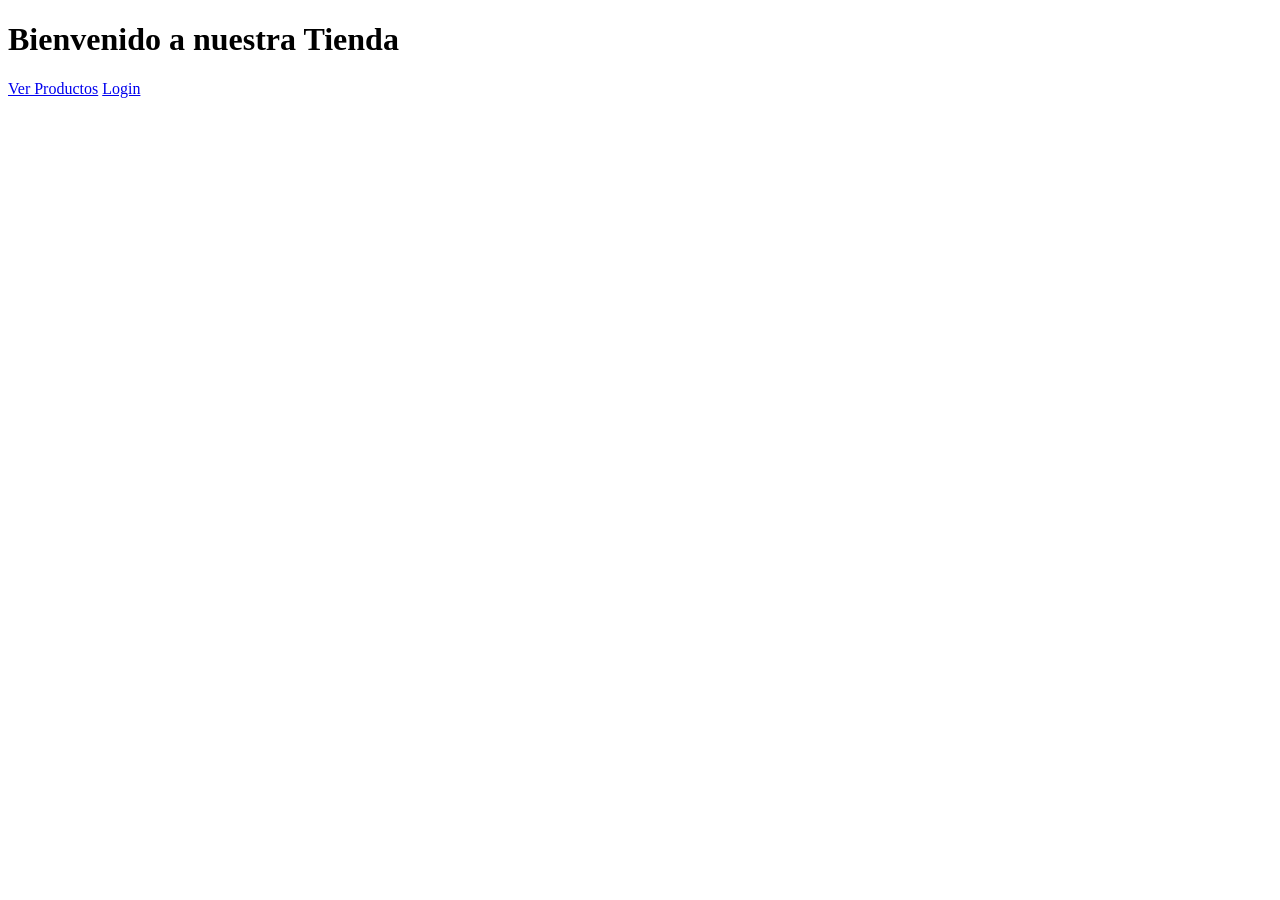
==== web/templates/index.html @ 642c87dd "implementacion de estrucutra y despligue en la web" ====
<!DOCTYPE html>
<html>
<head>
    <title>E-Commerce</title>
    <link rel="stylesheet" href="/static/css/styles.css">
</head>
<body>
    <h1>Bienvenido a nuestra Tienda</h1>
    <a href="/productos">Ver Productos</a>
    <a href="/login">Login</a>
</body>
</html>
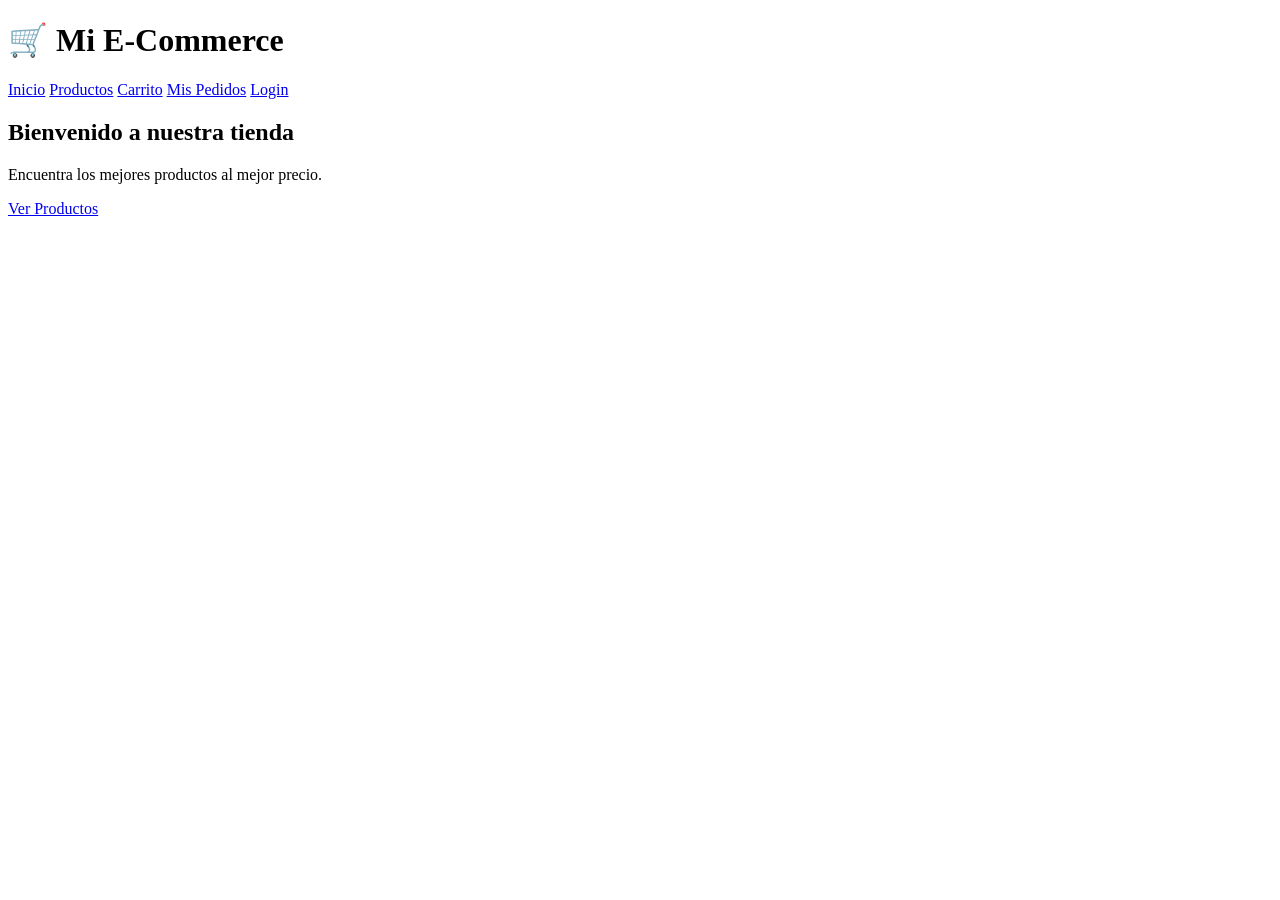
==== commit fd19440a: "correccion  de login admin" ====
--- a/web/templates/index.html
+++ b/web/templates/index.html
@@ -1,12 +1,27 @@
 <!DOCTYPE html>
-<html>
+<html lang="es">
 <head>
-    <title>E-Commerce</title>
+    <meta charset="UTF-8">
+    <meta name="viewport" content="width=device-width, initial-scale=1.0">
+    <title>E-Commerce - Inicio</title>
     <link rel="stylesheet" href="/static/css/styles.css">
 </head>
 <body>
-    <h1>Bienvenido a nuestra Tienda</h1>
-    <a href="/productos">Ver Productos</a>
-    <a href="/login">Login</a>
+    <header>
+        <h1>🛒 Mi E-Commerce</h1>
+        <nav>
+            <a href="/">Inicio</a>
+            <a href="/productos">Productos</a>
+            <a href="/carrito">Carrito</a>
+            <a href="/pedidos">Mis Pedidos</a>
+            <a href="/login">Login</a>
+        </nav>
+    </header>
+
+    <main>
+        <h2>Bienvenido a nuestra tienda</h2>
+        <p>Encuentra los mejores productos al mejor precio.</p>
+        <a href="/productos" class="btn">Ver Productos</a>
+    </main>
 </body>
 </html>
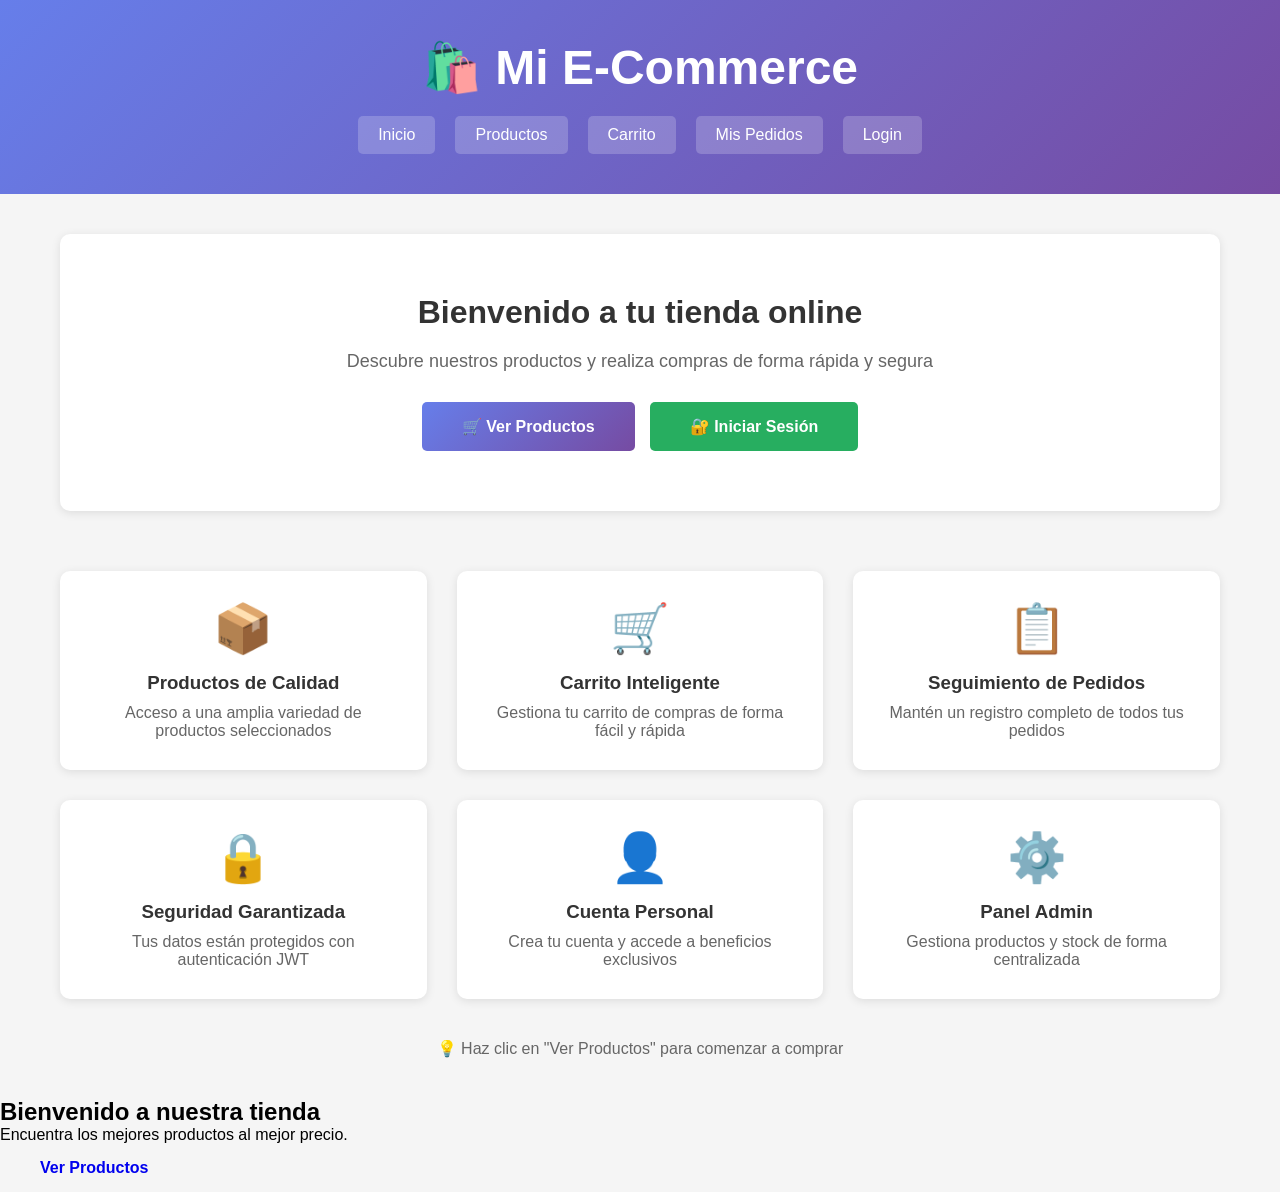
==== commit 2f64d676: "carrito corregido con mejores estilos y con la funcionalidad de crud de admin y funcionalidad de rol" ====
--- a/web/templates/index.html
+++ b/web/templates/index.html
@@ -4,19 +4,123 @@
     <meta charset="UTF-8">
     <meta name="viewport" content="width=device-width, initial-scale=1.0">
     <title>E-Commerce - Inicio</title>
-    <link rel="stylesheet" href="/static/css/styles.css">
+    <style>
+        * { margin: 0; padding: 0; box-sizing: border-box; }
+        body { font-family: 'Segoe UI', Tahoma, Geneva, Verdana, sans-serif; background: #f5f5f5; }
+        header { background: linear-gradient(135deg, #667eea 0%, #764ba2 100%); color: white; padding: 40px 20px; text-align: center; }
+        h1 { font-size: 48px; margin-bottom: 20px; }
+        nav { display: flex; justify-content: center; gap: 20px; flex-wrap: wrap; }
+        nav a { color: white; text-decoration: none; padding: 10px 20px; background: rgba(255,255,255,0.2); border-radius: 5px; transition: 0.3s; }
+        nav a:hover { background: rgba(255,255,255,0.4); }
+        .container { max-width: 1200px; margin: 40px auto; padding: 0 20px; }
+        .hero { background: white; padding: 60px 40px; text-align: center; border-radius: 10px; box-shadow: 0 2px 10px rgba(0,0,0,0.1); }
+        .hero h2 { color: #333; margin-bottom: 20px; font-size: 32px; }
+        .hero p { color: #666; margin-bottom: 30px; font-size: 18px; }
+        .cta-buttons { display: flex; gap: 15px; justify-content: center; flex-wrap: wrap; }
+        .btn { padding: 15px 40px; border: none; border-radius: 5px; font-size: 16px; font-weight: bold; cursor: pointer; text-decoration: none; display: inline-block; }
+        .btn-primary { background: linear-gradient(135deg, #667eea 0%, #764ba2 100%); color: white; }
+        .btn-primary:hover { transform: translateY(-2px); box-shadow: 0 5px 15px rgba(102,126,234,0.4); }
+        .btn-secondary { background: #27ae60; color: white; }
+        .btn-secondary:hover { background: #229954; }
+        .features { display: grid; grid-template-columns: repeat(auto-fit, minmax(280px, 1fr)); gap: 30px; margin-top: 60px; }
+        .feature { background: white; padding: 30px; border-radius: 10px; text-align: center; box-shadow: 0 2px 10px rgba(0,0,0,0.1); }
+        .feature-icon { font-size: 48px; margin-bottom: 15px; }
+        .feature h3 { color: #333; margin-bottom: 10px; }
+        .feature p { color: #666; }
+        .status { text-align: center; margin-top: 40px; color: #666; }
+    </style>
 </head>
 <body>
     <header>
-        <h1>🛒 Mi E-Commerce</h1>
+        <h1>🛍️ Mi E-Commerce</h1>
         <nav>
-            <a href="/">Inicio</a>
+            <a href="#inicio">Inicio</a>
             <a href="/productos">Productos</a>
             <a href="/carrito">Carrito</a>
             <a href="/pedidos">Mis Pedidos</a>
             <a href="/login">Login</a>
         </nav>
     </header>
+
+    <div class="container">
+        <div class="hero">
+            <h2>Bienvenido a tu tienda online</h2>
+            <p>Descubre nuestros productos y realiza compras de forma rápida y segura</p>
+            <div class="cta-buttons">
+                <button class="btn btn-primary" onclick="goToProductos()">🛒 Ver Productos</button>
+                <button class="btn btn-secondary" onclick="goToLogin()">🔐 Iniciar Sesión</button>
+            </div>
+        </div>
+
+        <div class="features">
+            <div class="feature">
+                <div class="feature-icon">📦</div>
+                <h3>Productos de Calidad</h3>
+                <p>Acceso a una amplia variedad de productos seleccionados</p>
+            </div>
+            <div class="feature">
+                <div class="feature-icon">🛒</div>
+                <h3>Carrito Inteligente</h3>
+                <p>Gestiona tu carrito de compras de forma fácil y rápida</p>
+            </div>
+            <div class="feature">
+                <div class="feature-icon">📋</div>
+                <h3>Seguimiento de Pedidos</h3>
+                <p>Mantén un registro completo de todos tus pedidos</p>
+            </div>
+            <div class="feature">
+                <div class="feature-icon">🔒</div>
+                <h3>Seguridad Garantizada</h3>
+                <p>Tus datos están protegidos con autenticación JWT</p>
+            </div>
+            <div class="feature">
+                <div class="feature-icon">👤</div>
+                <h3>Cuenta Personal</h3>
+                <p>Crea tu cuenta y accede a beneficios exclusivos</p>
+            </div>
+            <div class="feature">
+                <div class="feature-icon">⚙️</div>
+                <h3>Panel Admin</h3>
+                <p>Gestiona productos y stock de forma centralizada</p>
+            </div>
+        </div>
+
+        <div class="status">
+            <p id="statusText">💡 Haz clic en "Ver Productos" para comenzar a comprar</p>
+        </div>
+    </div>
+
+    <script>
+        function goToProductos() {
+            if (localStorage.getItem('token')) {
+                window.location.href = '/productos';
+            } else {
+                window.location.href = '/login';
+            }
+        }
+
+        function goToLogin() {
+            if (localStorage.getItem('token')) {
+                const rol = localStorage.getItem('rol_id');
+                window.location.href = rol === '1' ? '/admin/productos' : '/productos';
+            } else {
+                window.location.href = '/login';
+            }
+        }
+
+        // Si ya está logueado, redirigir automáticamente
+        if (localStorage.getItem('token')) {
+            const rol = localStorage.getItem('rol_id');
+            const status = document.getElementById('statusText');
+            if (rol === '1') {
+                status.textContent = '✓ Sesión iniciada como Administrador';
+            } else {
+                status.textContent = '✓ Sesión iniciada como Usuario';
+            }
+        }
+    </script>
+</body>
+</html>
 
     <main>
         <h2>Bienvenido a nuestra tienda</h2>
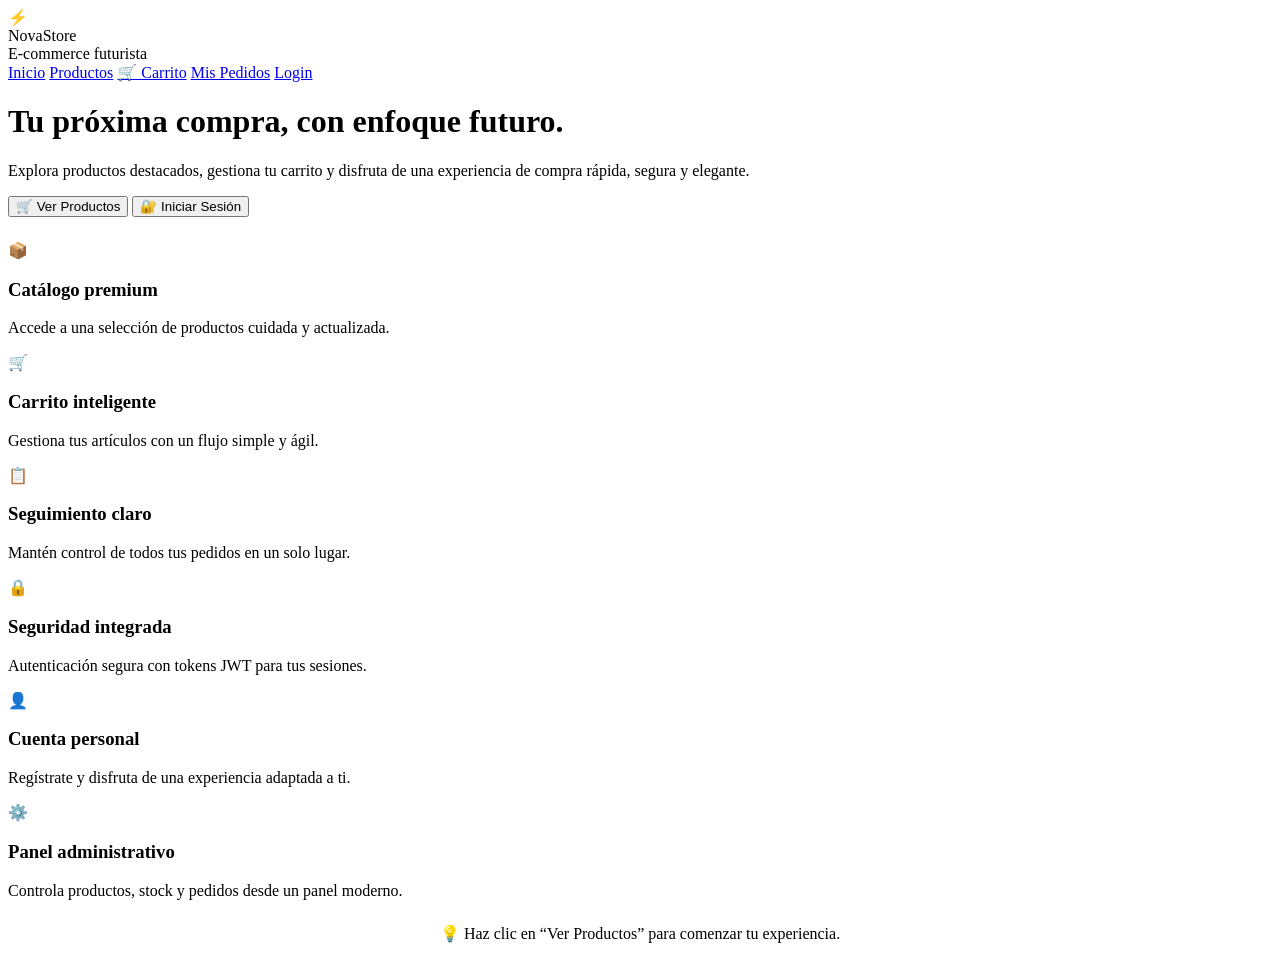
==== commit 5f6cc9c8: "proyecto fina terminado" ====
--- a/web/templates/index.html
+++ b/web/templates/index.html
@@ -4,93 +4,89 @@
     <meta charset="UTF-8">
     <meta name="viewport" content="width=device-width, initial-scale=1.0">
     <title>E-Commerce - Inicio</title>
-    <style>
-        * { margin: 0; padding: 0; box-sizing: border-box; }
-        body { font-family: 'Segoe UI', Tahoma, Geneva, Verdana, sans-serif; background: #f5f5f5; }
-        header { background: linear-gradient(135deg, #667eea 0%, #764ba2 100%); color: white; padding: 40px 20px; text-align: center; }
-        h1 { font-size: 48px; margin-bottom: 20px; }
-        nav { display: flex; justify-content: center; gap: 20px; flex-wrap: wrap; }
-        nav a { color: white; text-decoration: none; padding: 10px 20px; background: rgba(255,255,255,0.2); border-radius: 5px; transition: 0.3s; }
-        nav a:hover { background: rgba(255,255,255,0.4); }
-        .container { max-width: 1200px; margin: 40px auto; padding: 0 20px; }
-        .hero { background: white; padding: 60px 40px; text-align: center; border-radius: 10px; box-shadow: 0 2px 10px rgba(0,0,0,0.1); }
-        .hero h2 { color: #333; margin-bottom: 20px; font-size: 32px; }
-        .hero p { color: #666; margin-bottom: 30px; font-size: 18px; }
-        .cta-buttons { display: flex; gap: 15px; justify-content: center; flex-wrap: wrap; }
-        .btn { padding: 15px 40px; border: none; border-radius: 5px; font-size: 16px; font-weight: bold; cursor: pointer; text-decoration: none; display: inline-block; }
-        .btn-primary { background: linear-gradient(135deg, #667eea 0%, #764ba2 100%); color: white; }
-        .btn-primary:hover { transform: translateY(-2px); box-shadow: 0 5px 15px rgba(102,126,234,0.4); }
-        .btn-secondary { background: #27ae60; color: white; }
-        .btn-secondary:hover { background: #229954; }
-        .features { display: grid; grid-template-columns: repeat(auto-fit, minmax(280px, 1fr)); gap: 30px; margin-top: 60px; }
-        .feature { background: white; padding: 30px; border-radius: 10px; text-align: center; box-shadow: 0 2px 10px rgba(0,0,0,0.1); }
-        .feature-icon { font-size: 48px; margin-bottom: 15px; }
-        .feature h3 { color: #333; margin-bottom: 10px; }
-        .feature p { color: #666; }
-        .status { text-align: center; margin-top: 40px; color: #666; }
-    </style>
+    <link rel="stylesheet" href="/static/css/styles.css">
 </head>
 <body>
-    <header>
-        <h1>🛍️ Mi E-Commerce</h1>
-        <nav>
-            <a href="#inicio">Inicio</a>
-            <a href="/productos">Productos</a>
-            <a href="/carrito">Carrito</a>
-            <a href="/pedidos">Mis Pedidos</a>
-            <a href="/login">Login</a>
-        </nav>
-    </header>
+    <div class="page-shell">
+        <header class="topbar">
+            <div class="brand">
+                <div class="brand-mark">⚡</div>
+                <div>
+                    <div>NovaStore</div>
+                    <div class="muted">E-commerce futurista</div>
+                </div>
+            </div>
+            <nav class="nav-links">
+                <a href="#inicio">Inicio</a>
+                <a href="/productos">Productos</a>
+                <a id="navActionLink" href="/carrito">Carrito</a>
+                <a href="/pedidos">Mis Pedidos</a>
+                <a href="/login">Login</a>
+            </nav>
+        </header>
 
-    <div class="container">
-        <div class="hero">
-            <h2>Bienvenido a tu tienda online</h2>
-            <p>Descubre nuestros productos y realiza compras de forma rápida y segura</p>
-            <div class="cta-buttons">
+        <main class="hero" id="inicio">
+            <h1>Tu próxima compra, con enfoque futuro.</h1>
+            <p>Explora productos destacados, gestiona tu carrito y disfruta de una experiencia de compra rápida, segura y elegante.</p>
+            <div class="hero-actions">
                 <button class="btn btn-primary" onclick="goToProductos()">🛒 Ver Productos</button>
                 <button class="btn btn-secondary" onclick="goToLogin()">🔐 Iniciar Sesión</button>
             </div>
-        </div>
+        </main>
 
-        <div class="features">
-            <div class="feature">
+        <section class="features-grid" style="margin-top: 24px;">
+            <article class="feature-card">
                 <div class="feature-icon">📦</div>
-                <h3>Productos de Calidad</h3>
-                <p>Acceso a una amplia variedad de productos seleccionados</p>
-            </div>
-            <div class="feature">
+                <h3>Catálogo premium</h3>
+                <p>Accede a una selección de productos cuidada y actualizada.</p>
+            </article>
+            <article class="feature-card">
                 <div class="feature-icon">🛒</div>
-                <h3>Carrito Inteligente</h3>
-                <p>Gestiona tu carrito de compras de forma fácil y rápida</p>
-            </div>
-            <div class="feature">
+                <h3>Carrito inteligente</h3>
+                <p>Gestiona tus artículos con un flujo simple y ágil.</p>
+            </article>
+            <article class="feature-card">
                 <div class="feature-icon">📋</div>
-                <h3>Seguimiento de Pedidos</h3>
-                <p>Mantén un registro completo de todos tus pedidos</p>
-            </div>
-            <div class="feature">
+                <h3>Seguimiento claro</h3>
+                <p>Mantén control de todos tus pedidos en un solo lugar.</p>
+            </article>
+            <article class="feature-card">
                 <div class="feature-icon">🔒</div>
-                <h3>Seguridad Garantizada</h3>
-                <p>Tus datos están protegidos con autenticación JWT</p>
-            </div>
-            <div class="feature">
+                <h3>Seguridad integrada</h3>
+                <p>Autenticación segura con tokens JWT para tus sesiones.</p>
+            </article>
+            <article class="feature-card">
                 <div class="feature-icon">👤</div>
-                <h3>Cuenta Personal</h3>
-                <p>Crea tu cuenta y accede a beneficios exclusivos</p>
-            </div>
-            <div class="feature">
+                <h3>Cuenta personal</h3>
+                <p>Regístrate y disfruta de una experiencia adaptada a ti.</p>
+            </article>
+            <article class="feature-card">
                 <div class="feature-icon">⚙️</div>
-                <h3>Panel Admin</h3>
-                <p>Gestiona productos y stock de forma centralizada</p>
-            </div>
-        </div>
+                <h3>Panel administrativo</h3>
+                <p>Controla productos, stock y pedidos desde un panel moderno.</p>
+            </article>
+        </section>
 
-        <div class="status">
-            <p id="statusText">💡 Haz clic en "Ver Productos" para comenzar a comprar</p>
+        <div class="panel" style="margin-top: 24px; text-align: center;">
+            <p id="statusText" class="muted">💡 Haz clic en “Ver Productos” para comenzar tu experiencia.</p>
         </div>
     </div>
 
     <script>
+        function updateNavForRole() {
+            const rol = localStorage.getItem('rol_id');
+            const actionLink = document.getElementById('navActionLink');
+            if (!actionLink) return;
+
+            if (rol === '1') {
+                actionLink.textContent = '➕ Agregar producto';
+                actionLink.href = '/admin/productos/nuevo';
+            } else {
+                actionLink.textContent = '🛒 Carrito';
+                actionLink.href = '/carrito';
+            }
+        }
+
         function goToProductos() {
             if (localStorage.getItem('token')) {
                 window.location.href = '/productos';
@@ -108,24 +104,13 @@
             }
         }
 
-        // Si ya está logueado, redirigir automáticamente
+        updateNavForRole();
+
         if (localStorage.getItem('token')) {
             const rol = localStorage.getItem('rol_id');
             const status = document.getElementById('statusText');
-            if (rol === '1') {
-                status.textContent = '✓ Sesión iniciada como Administrador';
-            } else {
-                status.textContent = '✓ Sesión iniciada como Usuario';
-            }
+            status.textContent = rol === '1' ? '✓ Sesión iniciada como Administrador' : '✓ Sesión iniciada como Usuario';
         }
     </script>
 </body>
-</html>
-
-    <main>
-        <h2>Bienvenido a nuestra tienda</h2>
-        <p>Encuentra los mejores productos al mejor precio.</p>
-        <a href="/productos" class="btn">Ver Productos</a>
-    </main>
-</body>
 </html>
